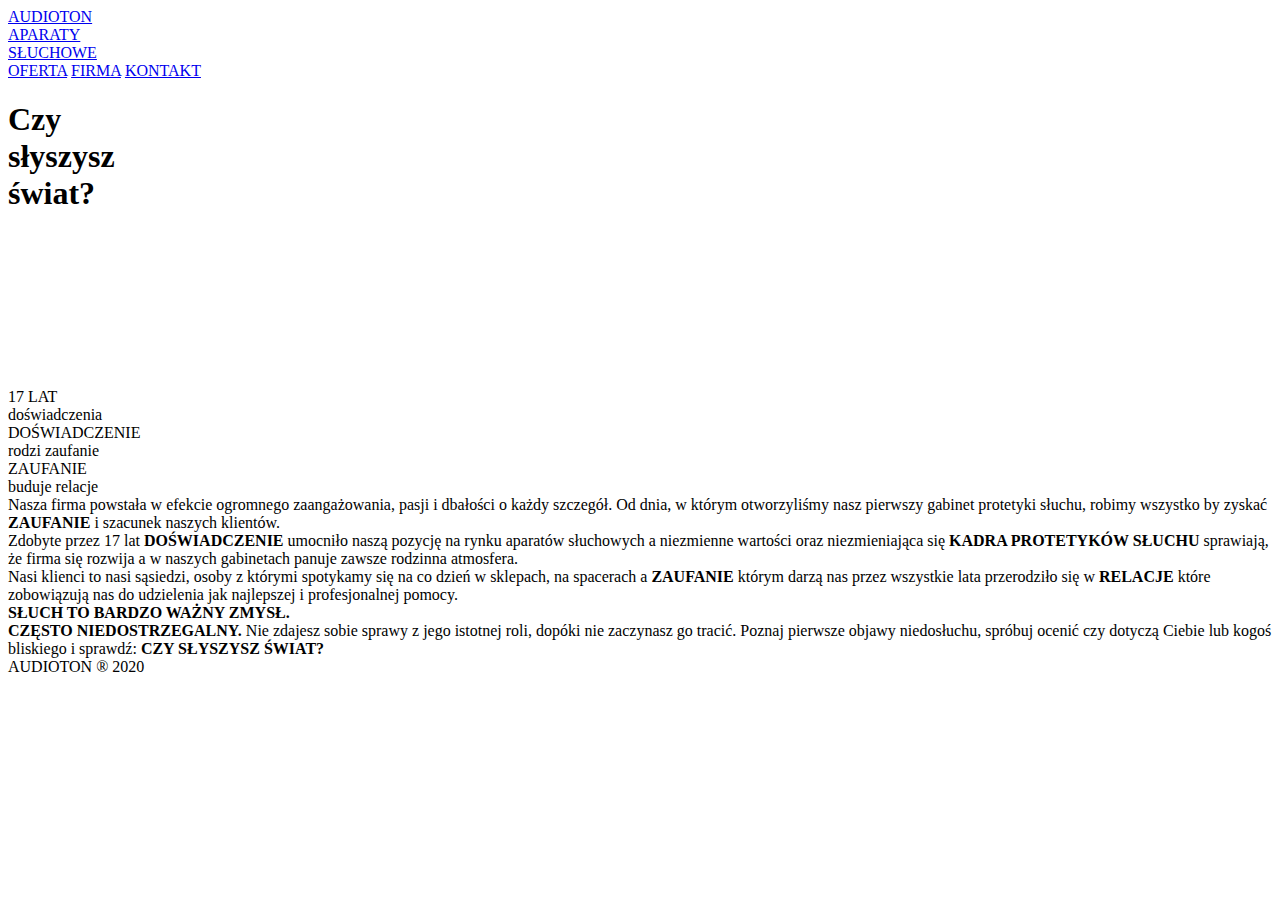
==== index.html @ 4a27a41d "Add files via upload" ====
<!DOCTYPE html>
<html lang="en">
  <head>
    <meta charset="UTF-8" />
    <meta name="viewport" content="width=device-width, initial-scale=1.0" />
    <title>AUDIOTON</title>
    <link rel="stylesheet" href="style.css" />
  </head>
  <body>
    <a href="index.html">
      <div class="logocale">
        <div class="logo">
          AUDIOTON
        </div>
        <div id="kreska"></div>
        <div class="logo2">
          APARATY
          <br />
          SŁUCHOWE
        </div>
      </div>
    </a>
    <div class="navbar">
      <a href="oferta.html">OFERTA</a>
      <a href="firma.html">FIRMA</a>
      <a href="kontakt.html">KONTAKT</a>
    </div>
    <div class="banner">
      <h1>
        Czy <br />
        słyszysz
        <br />
        <span>świat?</span>
      </h1>
      <div class="video-container">
        <video autoplay loop muted>
          <source src="img/tlo.mp4" type="video/mp4" />
        </video>
      </div>
    </div>

    <div class="content">
      <div class="content1">
        <span>17 LAT</span>
        <br />
        doświadczenia
      </div>
      <div class="content2">
        <span>DOŚWIADCZENIE</span>
        <br />
        rodzi zaufanie
      </div>
      <div class="content3">
        <span>ZAUFANIE</span>
        <br />buduje relacje
      </div>
    </div>
    <div class="opis">
      <div class="opis1">
        Nasza firma powstała w efekcie ogromnego zaangażowania, pasji i dbałości
        o każdy szczegół. Od dnia, w którym otworzyliśmy nasz pierwszy gabinet
        protetyki słuchu, robimy wszystko by zyskać
        <strong>ZAUFANIE</strong>
        i szacunek naszych klientów.
      </div>
      <div class="opis2">
        Zdobyte przez 17 lat <strong>DOŚWIADCZENIE</strong> umocniło naszą
        pozycję na rynku aparatów słuchowych a niezmienne wartości oraz
        niezmieniająca się <strong>KADRA PROTETYKÓW SŁUCHU</strong> sprawiają,
        że firma się rozwija a w naszych gabinetach panuje zawsze rodzinna
        atmosfera.
      </div>
      <div class="opis3">
        Nasi klienci to nasi sąsiedzi, osoby z którymi spotykamy się na co dzień
        w sklepach, na spacerach a <strong>ZAUFANIE</strong> którym darzą nas
        przez wszystkie lata przerodziło się w <strong>RELACJE</strong> które
        zobowiązują nas do udzielenia jak najlepszej i profesjonalnej pomocy.
      </div>
      <div class="opis4">
        <strong>SŁUCH TO BARDZO WAŻNY ZMYSŁ.</strong> <br />
        <strong>CZĘSTO NIEDOSTRZEGALNY.</strong> Nie zdajesz sobie sprawy z jego
        istotnej roli, dopóki nie zaczynasz go tracić. Poznaj pierwsze objawy
        niedosłuchu, spróbuj ocenić czy dotyczą Ciebie lub kogoś bliskiego i
        sprawdź:
        <strong>CZY SŁYSZYSZ ŚWIAT?</strong>
      </div>
    </div>
    <div class="footer"><span>AUDIOTON</span> &REG; 2020</div>
  </body>
</html>
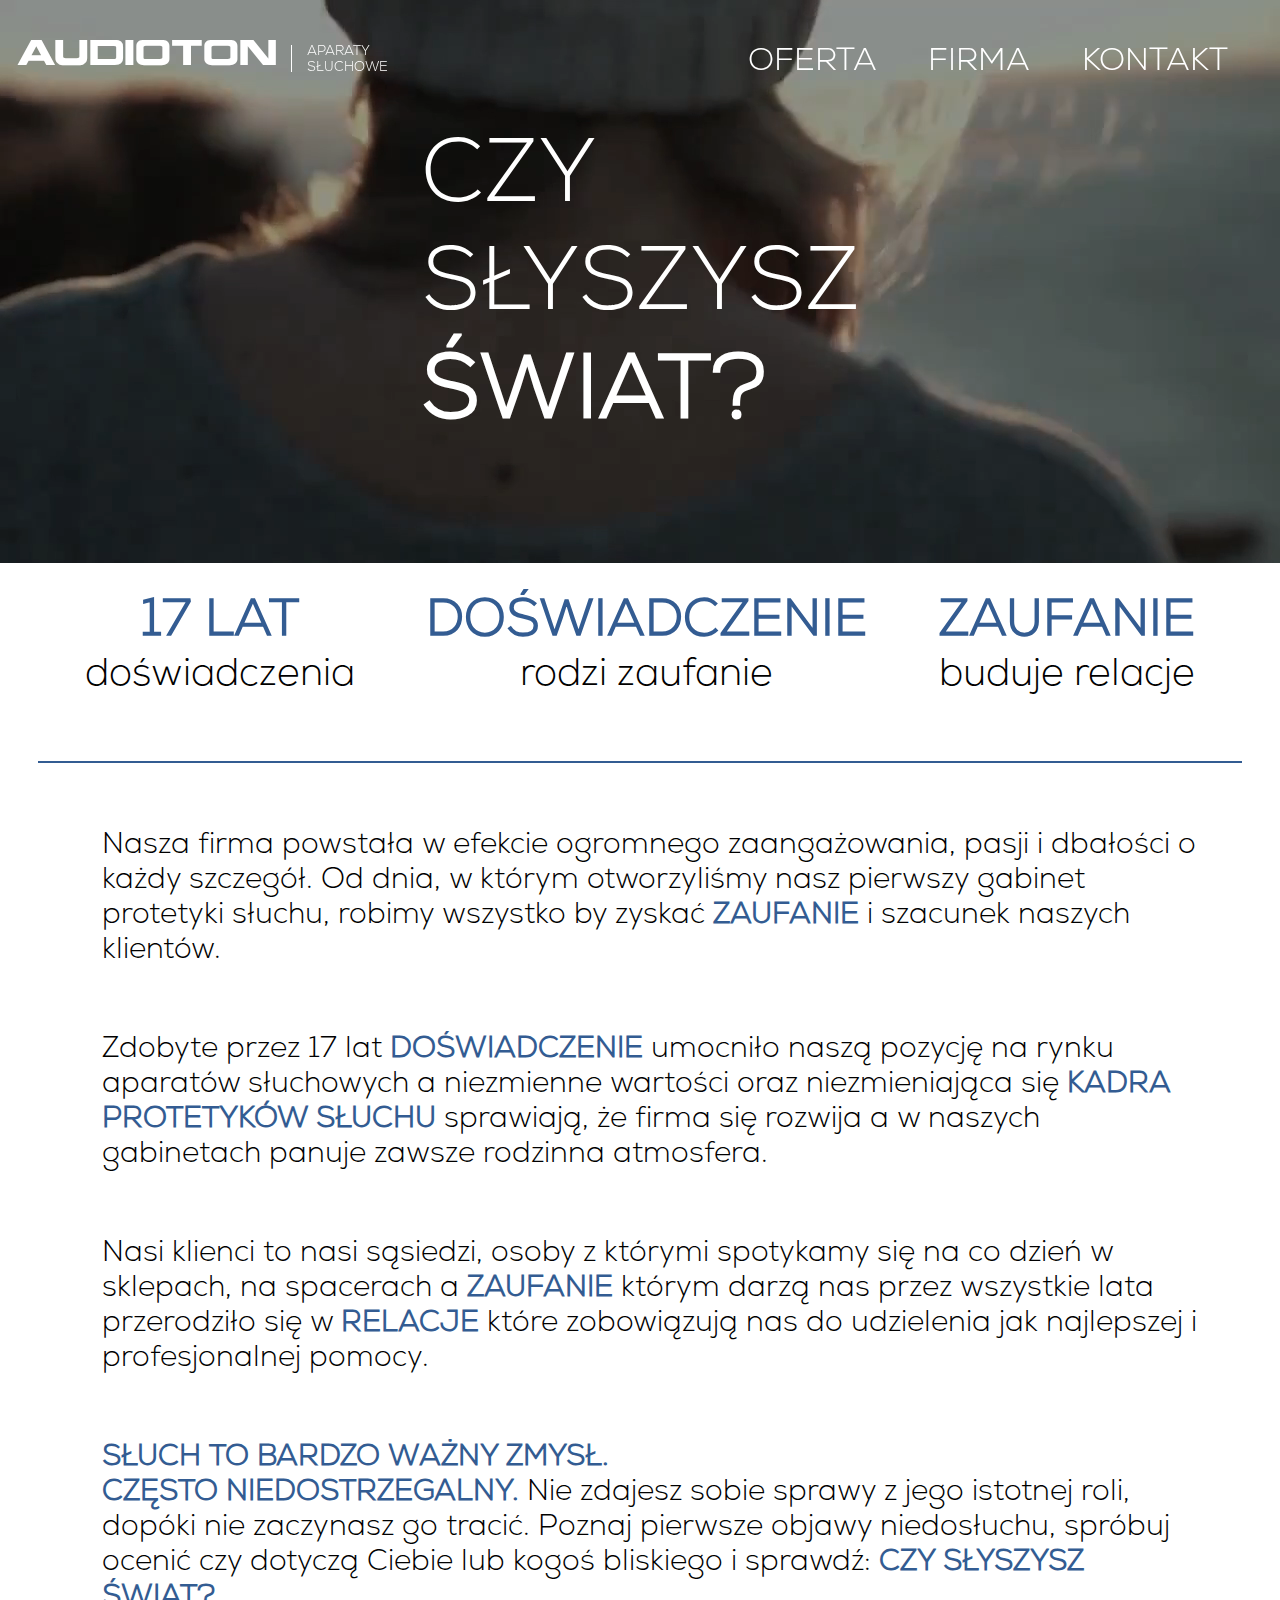
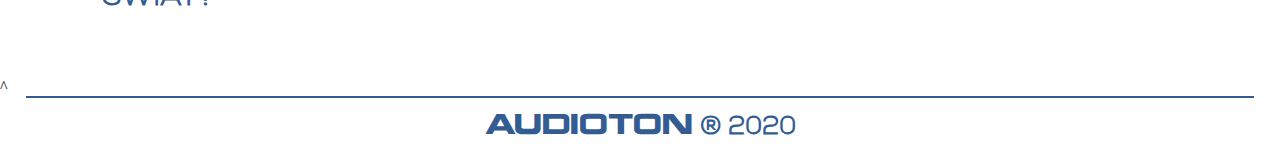
==== commit 350eefd4: "Add files via upload" ====
--- a/index.html
+++ b/index.html
@@ -38,8 +38,40 @@
         </video>
       </div>
     </div>
-
+    <div class="mobile">
+      <div class="video-container">
+        <video autoplay loop muted>
+          <source src="img/tlomobile.mp4" type="video/mp4" />
+        </video>
+        <div class="bannermobilecontainer">
+          <div class="bannermobile">
+            <h1>
+              Czy <br />
+              słyszysz
+              <br />
+              <span>świat?</span>
+            </h1>
+          </div>
+        </div>
+      </div>
+    </div>
     <div class="content">
+      <div class="content1">
+        <span>17 LAT</span>
+        <br />
+        doświadczenia
+      </div>
+      <div class="content2">
+        <span>DOŚWIADCZENIE</span>
+        <br />
+        rodzi zaufanie
+      </div>
+      <div class="content3">
+        <span>ZAUFANIE</span>
+        <br />buduje relacje
+      </div>
+    </div>
+    <div class="contentmobile">
       <div class="content1">
         <span>17 LAT</span>
         <br />
@@ -85,6 +117,20 @@
         <strong>CZY SŁYSZYSZ ŚWIAT?</strong>
       </div>
     </div>
+    <div class="navbarmobile">
+      <a href="oferta.html">OFERTA</a>
+      <a href="firma.html">FIRMA</a>
+      <a href="kontakt.html">KONTAKT</a>
+    </div>
+    <div class="gora">
+      <div onclick="topFunction()" class="dogory" id="przycisk">^</div>
+    </div>
     <div class="footer"><span>AUDIOTON</span> &REG; 2020</div>
   </body>
+  <script>
+    function topFunction() {
+      document.body.scrollTop = 0; // For Safari
+      document.documentElement.scrollTop = 0; // For Chrome, Firefox, IE and Opera
+    }
+  </script>
 </html>
--- a/style.css
+++ b/style.css
@@ -0,0 +1,524 @@
+* {
+  overflow-x: hidden;
+  margin: 0;
+  padding: 0;
+}
+a {
+  text-decoration: none;
+}
+body {
+  background-color: white;
+  min-height: 100vh;
+}
+.mobile {
+  display: none;
+  visibility: hidden;
+}
+.contentmobile {
+  display: none;
+  visibility: hidden;
+}
+.navbarmobile {
+  display: none;
+  visibility: hidden;
+}
+
+.banner {
+  height: 44vw;
+  color: blue;
+  align-items: center;
+  margin: 0;
+  overflow: hidden;
+  position: relative;
+  display: flex;
+  justify-content: center;
+}
+video {
+  width: 100vw;
+  height: auto;
+}
+
+.banner h1 {
+  font-family: nexa-light;
+  color: white;
+  font-weight: 10;
+  text-transform: uppercase;
+  text-align: left;
+  z-index: 1;
+  font-size: 7vw;
+
+  position: relative;
+}
+.banner h1 span {
+  font-weight: 900;
+}
+.video-container {
+  position: absolute;
+  top: 0;
+  left: 0;
+  width: 100%;
+}
+.logocale {
+  position: absolute;
+  z-index: 99;
+  top: 3.1vw;
+  left: 1.3vw;
+  display: flex;
+  flex-direction: row;
+  justify-content: space-between;
+  width: 29vw;
+}
+.logo {
+  font-size: 2.5vw;
+  font-family: nokkok;
+  color: white;
+}
+#kreska {
+  margin-top: 0.4vw;
+  height: 2.1vw;
+  width: 1px;
+  background-color: white;
+}
+.logo2 {
+  font-family: nexa-light;
+  color: white;
+  font-size: 1.05vw;
+  font-weight: 400;
+  margin-top: 0.25vw;
+}
+.navbar {
+  position: absolute;
+  top: 3.2vw;
+  right: 2.4vw;
+  z-index: 5;
+  font-size: 2.5vw;
+  font-family: nexa-light;
+}
+.navbar a {
+  color: white;
+
+  margin: 1.7vw;
+}
+.navbar a:hover {
+  color: var(--niebieski);
+}
+.content {
+  display: flex;
+  justify-content: space-evenly;
+  border-bottom: solid 2px var(--niebieski);
+  padding-bottom: 5vw;
+  margin: 2vw 3vw 0 3vw;
+}
+.content > * {
+  margin-left: 2vw;
+  margin-right: 2vw;
+  text-align: center;
+  font-family: nexa-light;
+  font-size: 3vw;
+}
+.content > * > span {
+  font-size: 4vw;
+  font-weight: bolder;
+  color: var(--niebieski);
+}
+.opiscontainer {
+  justify-content: center;
+  display: flex;
+  flex-direction: column;
+}
+.opis {
+  font-family: nexa-light;
+  font-size: 2.3vw;
+  margin: 5vw 6vw 0 8vw;
+}
+.opis > * {
+  margin-bottom: 5vw;
+}
+.opis > * > strong {
+  color: var(--niebieski);
+  font-weight: bolder;
+}
+.napiskontakt {
+  font-size: 5vw;
+  text-align: center;
+  font-family: nexa-light;
+  font-weight: bolder;
+  margin: 3vw 3vw 3vw 3vw;
+  color: var(--niebieski);
+  border-bottom: 2px solid var(--niebieski);
+  padding-bottom: 2vw;
+}
+.kontakt {
+  display: flex;
+  justify-content: space-evenly;
+  font-size: 2.21vw;
+  font-family: nexa-light;
+  font-weight: bold;
+  text-align: center;
+  margin-bottom: 3vw;
+  flex-wrap: wrap;
+  position: relative;
+  width: 100%;
+}
+.kontakt > * > span {
+  color: var(--niebieski);
+  font-weight: bolder;
+}
+.opole {
+  margin-right: 3vw;
+  order: 1;
+}
+.lodz {
+  margin-left: 5vw;
+  order: 2;
+}
+.footer {
+  height: 3vw;
+
+  background-color: white;
+  border-top: solid 2px var(--niebieski);
+  color: var(--niebieski);
+  font-size: 2vw;
+  text-align: center;
+  padding-top: 1vw;
+  font-family: nexa-light;
+  font-weight: bolder;
+  margin: 0 2vw 0 2vw;
+}
+.footer > span {
+  font-family: nokkok;
+  font-weight: lighter;
+}
+
+/*border-right: solid 2px white;*/
+/* kolor */
+
+:root {
+  --niebieski: rgb(51, 92, 146);
+}
+
+@font-face {
+  font-family: nexa-light;
+  src: url(font/nexa-light.otf);
+}
+@font-face {
+  font-family: nokkok;
+  src: url(font/nokkok.ttf);
+}
+
+/*TABLET SCREENS*/
+
+@media screen and (min-width: 600px) and (max-width: 1100px) {
+  video {
+    width: 100vw;
+  }
+  .banner h1 {
+    font-family: nexa-light;
+    color: white;
+    font-weight: 100;
+    text-transform: uppercase;
+    text-align: left;
+    z-index: 1;
+    font-size: 7.5vw;
+
+    position: relative;
+  }
+  .logo {
+    font-size: 3.5vw;
+  }
+  .logo2 {
+    display: inline;
+  }
+  #kreska {
+    height: 3vw;
+    width: 1px;
+    background-color: white;
+    z-index: 5;
+    margin-top: 0.7vw;
+    display: none;
+  }
+  .logocale {
+    position: absolute;
+    z-index: 99;
+    top: 1.3vw;
+    left: 1.3vw;
+    display: flex;
+    flex-direction: column;
+    justify-content: space-between;
+    width: 28.8vw;
+    overflow: hidden;
+  }
+  .logo2 {
+    margin-top: 0.3vw;
+    font-size: 1.5vw;
+    text-align: center;
+  }
+  .logo2 br {
+    content: " ";
+  }
+  .navbar a {
+    font-size: 4vw;
+  }
+  .navbar {
+    top: 2vw;
+    right: 1.3vw;
+  }
+  .opis {
+    font-size: 3.3vw;
+    margin: 5vw 1vw 0 5vw;
+  }
+  .content > * {
+    font-size: 3vw;
+  }
+  .content > * > span {
+    font-size: 4vw;
+  }
+  .footer {
+    font-size: 3vw;
+    padding: 1vw 0 2vw 0;
+    margin: 0 3vw 0 3vw;
+    overflow: hidden;
+  }
+  .napiskontakt {
+    border-bottom: 2px solid var(--niebieski);
+    font-size: 8vw;
+    padding-bottom: 2vw;
+    margin: 3vw 3vw 3vw 3vw;
+  }
+  .kontakt {
+    font-size: 4vw;
+    margin: 0;
+  }
+  .kontakt > * {
+    margin: 4vw 0 4vw 0;
+  }
+}
+/*MOBILE SCREENS*/
+
+@media screen and (max-width: 599px) {
+  .mobile {
+    display: block;
+    visibility: visible;
+  }
+  .navbarmobile {
+    display: block;
+    visibility: visible;
+  }
+  .contentmobile {
+    display: block;
+    visibility: visible;
+  }
+  .content {
+    display: none;
+    visibility: hidden;
+  }
+
+  .logocale {
+    position: absolute;
+    z-index: 99;
+    top: 4vw;
+    left: 5vw;
+    float: left;
+    display: flex;
+    flex-direction: column;
+    width: fit-content;
+  }
+  .logo {
+    font-size: 5vw;
+    font-family: nokkok;
+    color: white;
+  }
+  #kreska {
+    margin-top: 0.4vw;
+    height: 2.1vw;
+    width: 1px;
+    background-color: white;
+    display: none;
+    visibility: hidden;
+  }
+  .logo2 {
+    font-family: nexa-light;
+    color: white;
+    font-size: 3vw;
+    margin-top: 0.25vw;
+    text-align: center;
+    letter-spacing: 0.3vw;
+  }
+  .logo2 br {
+    content: " ";
+  }
+  .kontakt {
+    flex-direction: column;
+  }
+  .navbar {
+    display: none;
+    visibility: hidden;
+  }
+  .navbarmobile {
+    position: fixed;
+    bottom: 0;
+    left: 0;
+    width: 100%;
+    z-index: 5;
+    font-size: 6vw;
+    font-family: nexa-light;
+    display: flex;
+    flex-direction: row;
+    justify-content: space-evenly;
+    border: 2px solid white;
+    border-bottom: none;
+    border-radius: 7px;
+    background-color: white;
+    overflow: hidden;
+  }
+  .gora {
+    position: fixed;
+    bottom: 0;
+    left: 0;
+    width: 100%;
+    height: 15.5vw;
+    display: flex;
+    justify-content: center;
+    overflow: hidden;
+  }
+  .dogory {
+    font-family: nexa-light;
+    font-size: 8vw;
+    text-align: center;
+    height: 20vw;
+    background-color: white;
+    width: 9vw;
+    border-radius: 30px;
+    overflow: hidden;
+  }
+  .navbarmobile a {
+    color: black;
+    font-weight: bold;
+    margin: 1.7vw;
+    padding-top: 0.4vw;
+  }
+  .banner {
+    display: none;
+    visibility: hidden;
+  }
+  .bannermobile h1 {
+    font-family: nexa-light;
+    color: white;
+    font-weight: 10;
+    text-transform: uppercase;
+    text-align: left;
+    z-index: 1;
+    font-size: 15vw;
+
+    position: relative;
+  }
+  .bannermobile h1 span {
+    font-weight: 900;
+  }
+  .video-container {
+    position: relative;
+    display: flex;
+  }
+  .bannermobilecontainer {
+    position: absolute;
+    display: flex;
+    width: 100%;
+    margin-top: 25vw;
+    margin-left: 3vw;
+    z-index: 7;
+    justify-content: center;
+  }
+  .bannermobile {
+    position: relative;
+    z-index: 2;
+  }
+  .opis {
+    font-size: 4vw;
+    margin: 5vw 1vw 0 5vw;
+    margin-bottom: 10vw;
+  }
+  .contentmobile {
+    display: flex;
+    justify-content: space-evenly;
+    border-bottom: solid 2px var(--niebieski);
+    padding-bottom: 5vw;
+    margin: 2vw 3vw 0 3vw;
+    height: 15vw;
+    padding-top: 2vw;
+    padding-right: 1vw;
+  }
+  .contentmobile > * {
+    margin-left: 2vw;
+    margin-right: 2vw;
+    text-align: center;
+    font-family: nexa-light;
+    font-size: 5vw;
+    display: block;
+  }
+  .contentmobile > * > span {
+    font-size: 7vw;
+    font-weight: bolder;
+    color: var(--niebieski);
+  }
+  .content1,
+  .content2,
+  .content3 {
+    position: absolute;
+    width: 100%;
+    height: 100%;
+  }
+  .content1 {
+    animation: fade 8s infinite;
+    -webkit-animation: fade 8s infinite;
+  }
+  .content2 {
+    animation: fade2 8s infinite;
+    -webkit-animation: fade2 8s infinite;
+  }
+  .content3 {
+    animation: fade3 8s infinite;
+    -webkit-animation: fade3 8s infinite;
+  }
+  @keyframes fade {
+    0% {
+      opacity: 1;
+    }
+    33.333% {
+      opacity: 0;
+    }
+    66.666% {
+      opacity: 0;
+    }
+    100% {
+      opacity: 1;
+    }
+  }
+  @keyframes fade2 {
+    0% {
+      opacity: 0;
+    }
+    33.333% {
+      opacity: 1;
+    }
+    66.666% {
+      opacity: 0;
+    }
+    100% {
+      opacity: 0;
+    }
+  }
+  @keyframes fade3 {
+    0% {
+      opacity: 0;
+    }
+    33.333% {
+      opacity: 0;
+    }
+    66.666% {
+      opacity: 1;
+    }
+    100% {
+      opacity: 0;
+    }
+  }
+}
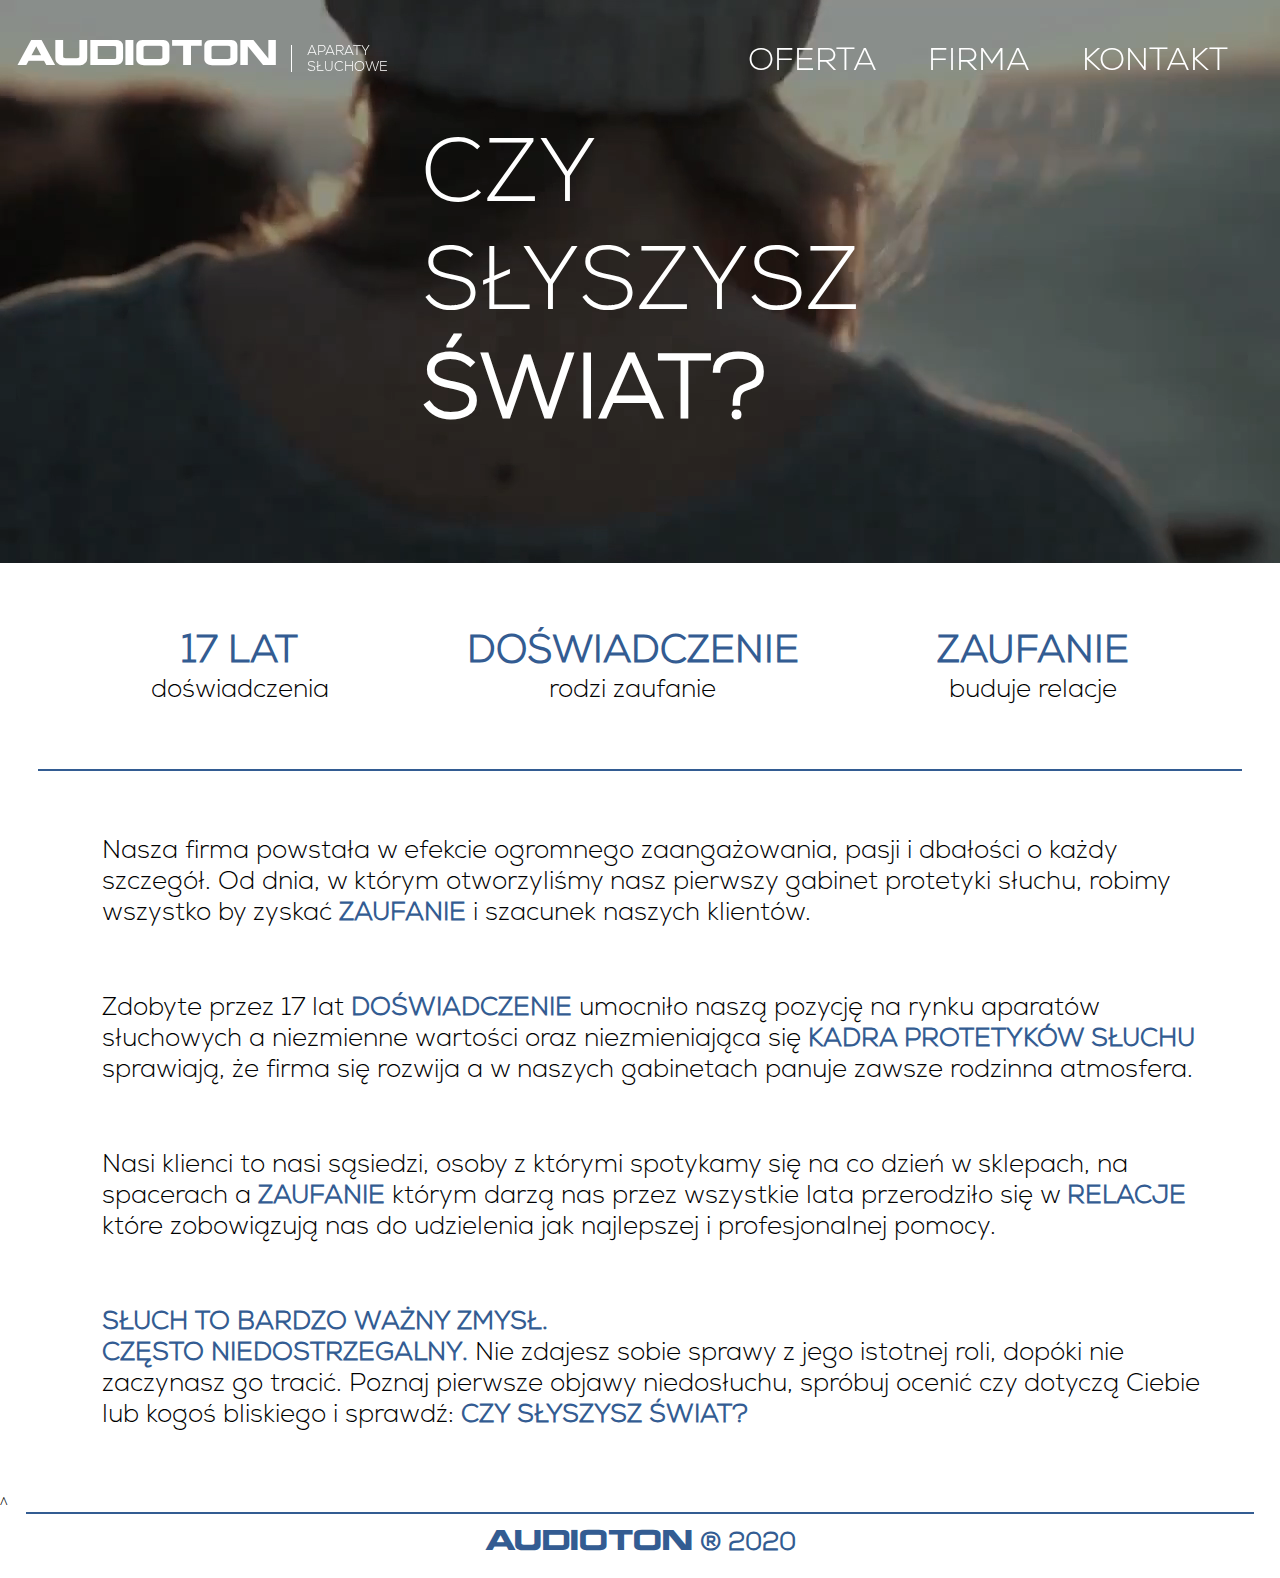
==== commit b1d5038f: "Add files via upload" ====
--- a/index.html
+++ b/index.html
@@ -2,7 +2,10 @@
 <html lang="en">
   <head>
     <meta charset="UTF-8" />
-    <meta name="viewport" content="width=device-width, initial-scale=1.0" />
+    <meta
+      name="viewport"
+      content="width=device-width, initial-scale=1, maximum-scale=1, user-scalable=no"
+    />
     <title>AUDIOTON</title>
     <link rel="stylesheet" href="style.css" />
   </head>
--- a/style.css
+++ b/style.css
@@ -108,16 +108,17 @@
   border-bottom: solid 2px var(--niebieski);
   padding-bottom: 5vw;
   margin: 2vw 3vw 0 3vw;
+  padding-top: 3vw;
 }
 .content > * {
   margin-left: 2vw;
   margin-right: 2vw;
   text-align: center;
   font-family: nexa-light;
+  font-size: 2vw;
+}
+.content > * > span {
   font-size: 3vw;
-}
-.content > * > span {
-  font-size: 4vw;
   font-weight: bolder;
   color: var(--niebieski);
 }
@@ -128,7 +129,7 @@
 }
 .opis {
   font-family: nexa-light;
-  font-size: 2.3vw;
+  font-size: 2vw;
   margin: 5vw 6vw 0 8vw;
 }
 .opis > * {
@@ -181,6 +182,7 @@
   font-size: 2vw;
   text-align: center;
   padding-top: 1vw;
+  padding-bottom: 1vw;
   font-family: nexa-light;
   font-weight: bolder;
   margin: 0 2vw 0 2vw;
@@ -296,6 +298,14 @@
 /*MOBILE SCREENS*/
 
 @media screen and (max-width: 599px) {
+  body {
+    overflow-x: hidden;
+  }
+  .footer {
+    display: none;
+    visibility: hidden;
+  }
+
   .mobile {
     display: block;
     visibility: visible;
@@ -359,7 +369,7 @@
     bottom: 0;
     left: 0;
     width: 100%;
-    z-index: 5;
+    z-index: 999;
     font-size: 6vw;
     font-family: nexa-light;
     display: flex;
@@ -375,11 +385,13 @@
     position: fixed;
     bottom: 0;
     left: 0;
+    right: 0;
     width: 100%;
     height: 15.5vw;
-    display: flex;
     justify-content: center;
+    display: flex;
     overflow: hidden;
+    z-index: 98;
   }
   .dogory {
     font-family: nexa-light;
@@ -390,9 +402,11 @@
     width: 9vw;
     border-radius: 30px;
     overflow: hidden;
+    z-index: 99;
+    color: var(--niebieski);
   }
   .navbarmobile a {
-    color: black;
+    color: var(--niebieski);
     font-weight: bold;
     margin: 1.7vw;
     padding-top: 0.4vw;
@@ -435,7 +449,6 @@
   .opis {
     font-size: 4vw;
     margin: 5vw 1vw 0 5vw;
-    margin-bottom: 10vw;
   }
   .contentmobile {
     display: flex;
